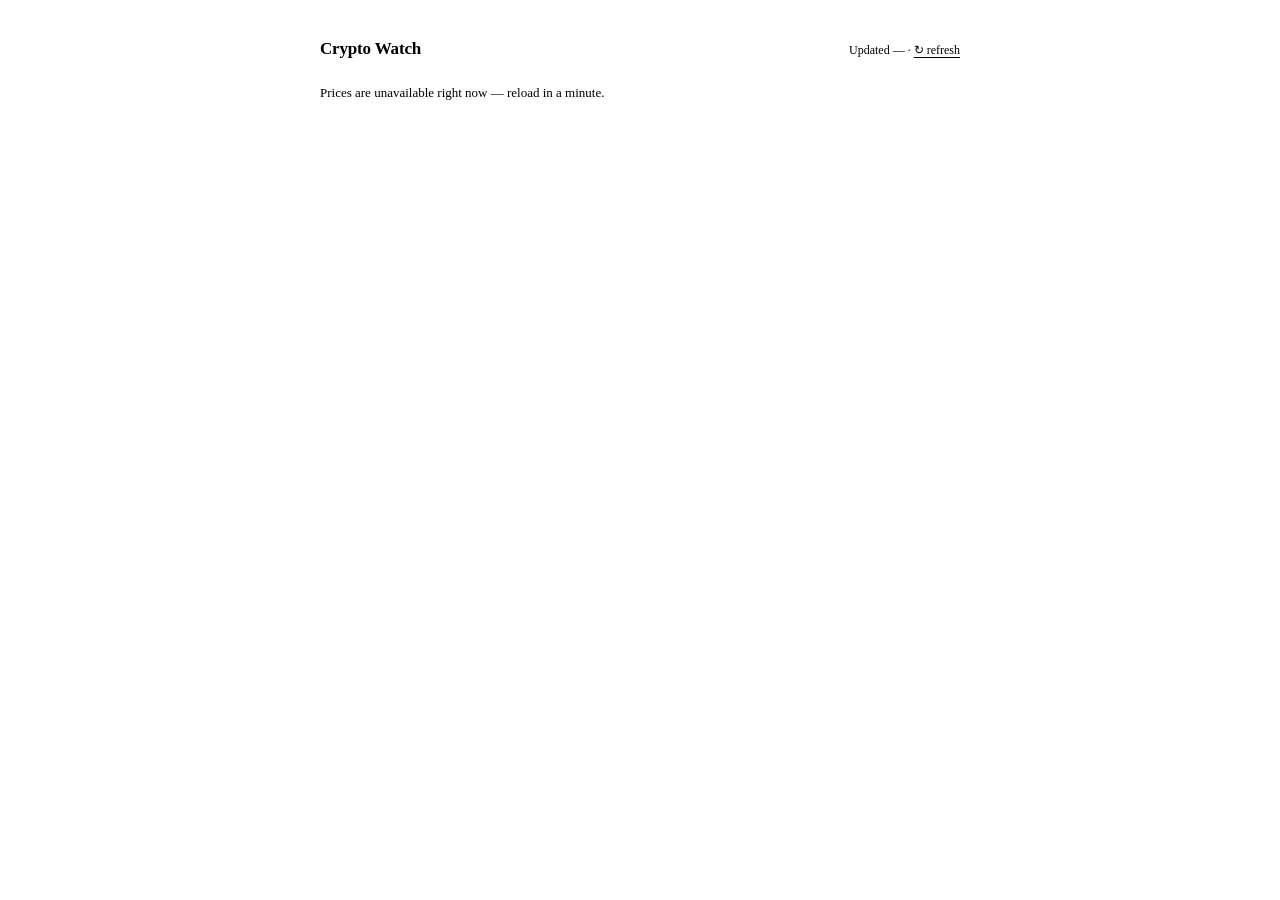
==== static/mycryptowatch/index.html @ 72f3d6cf "style: give crypto watch page a big coin favicon Inline SVG data-URI emoji (no image file needed) so" ====
<!doctype html>
<html lang="en">
<head>
<meta charset="utf-8">
<meta name="viewport" content="width=device-width, initial-scale=1">
<title>Crypto Watch</title>
<meta name="robots" content="noindex">
<link rel="icon" href="data:image/svg+xml,<svg xmlns='http://www.w3.org/2000/svg' viewBox='0 0 100 100'><text y='.9em' font-size='90'>%F0%9F%AA%99</text></svg>">
<link rel="stylesheet" href="/assets/css/site.css">
<style>
  .cw-page { max-width: 640px; margin: 0 auto; padding: 20px 16px 40px; }
  .cw-head { display: flex; align-items: baseline; justify-content: space-between; gap: 12px; margin-bottom: 14px; }
  .cw-head h1 { font-family: var(--font-sans); font-size: 17px; font-weight: 700; letter-spacing: -.01em; line-height: 1.2; }
  .cw-meta { font-size: 12px; color: var(--muted); }
  .cw-table-wrap { overflow-x: auto; }
  .cw-table { width: 100%; border-collapse: collapse; font-size: 14px; }
  .cw-table th { text-align: left; font-family: var(--font-mono); font-size: 10px; text-transform: uppercase; letter-spacing: .08em; color: var(--muted); font-weight: 400; padding: 0 8px 8px; border-bottom: 1px solid var(--line); white-space: nowrap; }
  .cw-table td { padding: 10px 8px; border-bottom: 1px solid var(--line); vertical-align: middle; white-space: nowrap; }
  .cw-table th:not(:first-child), .cw-table td:not(:first-child) { text-align: right; }
  .cw-rank { color: var(--muted); font-family: var(--font-mono); font-size: 12px; }
  .cw-coin { display: flex; align-items: center; gap: 8px; }
  .cw-coin img { width: 18px; height: 18px; border-radius: 50%; flex-shrink: 0; }
  .cw-symbol { color: var(--muted); text-transform: uppercase; font-size: 11px; }
  .cw-change { font-family: var(--font-mono); font-size: 12px; }
  .cw-refresh { color: var(--muted); font-size: 12px; text-decoration: underline; text-underline-offset: 3px; background: none; border: none; cursor: pointer; font: inherit; padding: 0; white-space: nowrap; }
  .cw-empty { color: var(--muted); font-size: 13px; }
  @media (max-width: 400px) {
    .cw-symbol { display: none; }
    .cw-coin img { width: 16px; height: 16px; }
  }
</style>
</head>
<body>
<div class="cw-page">
  <div class="cw-head">
    <h1>Crypto Watch</h1>
    <span class="cw-meta"><span id="cw-updated">Loading…</span> · <button type="button" class="cw-refresh" onclick="location.reload()">↻ refresh</button></span>
  </div>
  <div id="cw-body"></div>
</div>
<script>
(function () {
  var body = document.getElementById('cw-body');
  var updated = document.getElementById('cw-updated');

  function fmtPrice(n) {
    var dp = n >= 1 ? 2 : (n >= 0.01 ? 4 : 6);
    return '$' + n.toLocaleString('en-CA', { minimumFractionDigits: dp, maximumFractionDigits: dp });
  }

  function esc(s) {
    return String(s == null ? '' : s).replace(/[&<>"']/g, function (c) {
      return { '&': '&amp;', '<': '&lt;', '>': '&gt;', '"': '&quot;', "'": '&#39;' }[c];
    });
  }

  fetch('https://api.coingecko.com/api/v3/coins/markets?vs_currency=cad&order=market_cap_desc&per_page=10&page=1&price_change_percentage=24h', { cache: 'no-store' })
    .then(function (r) {
      if (!r.ok) throw new Error(r.status === 429 ? 'rate-limited' : 'bad status');
      return r.json();
    })
    .then(function (coins) {
      updated.textContent = 'Updated ' + new Date().toLocaleString('en-CA');
      var rows = coins.map(function (c, i) {
        var chg = c.price_change_percentage_24h || 0;
        var arrow = chg >= 0 ? '▲' : '▼';
        return '<tr>' +
          '<td class="cw-rank">' + (i + 1) + '</td>' +
          '<td><div class="cw-coin">' +
            (c.image ? '<img src="' + esc(c.image) + '" alt="">' : '') +
            '<span>' + esc(c.name) + '</span>' +
            '<span class="cw-symbol">' + esc(c.symbol) + '</span>' +
          '</div></td>' +
          '<td>' + fmtPrice(c.current_price || 0) + '</td>' +
          '<td class="cw-change">' + arrow + ' ' + Math.abs(chg).toFixed(2) + '%</td>' +
        '</tr>';
      }).join('');
      body.innerHTML =
        '<div class="cw-table-wrap"><table class="cw-table"><thead><tr>' +
        '<th>#</th><th>Coin</th><th>Price (CAD)</th><th>24h</th>' +
        '</tr></thead><tbody>' + rows + '</tbody></table></div>';
    })
    .catch(function (e) {
      updated.textContent = 'Updated —';
      body.innerHTML = '<p class="cw-empty">' +
        (e && e.message === 'rate-limited' ? 'Too many reloads — wait a minute and try again.' : 'Prices are unavailable right now — reload in a minute.') +
        '</p>';
    });
})();
</script>
</body>
</html>
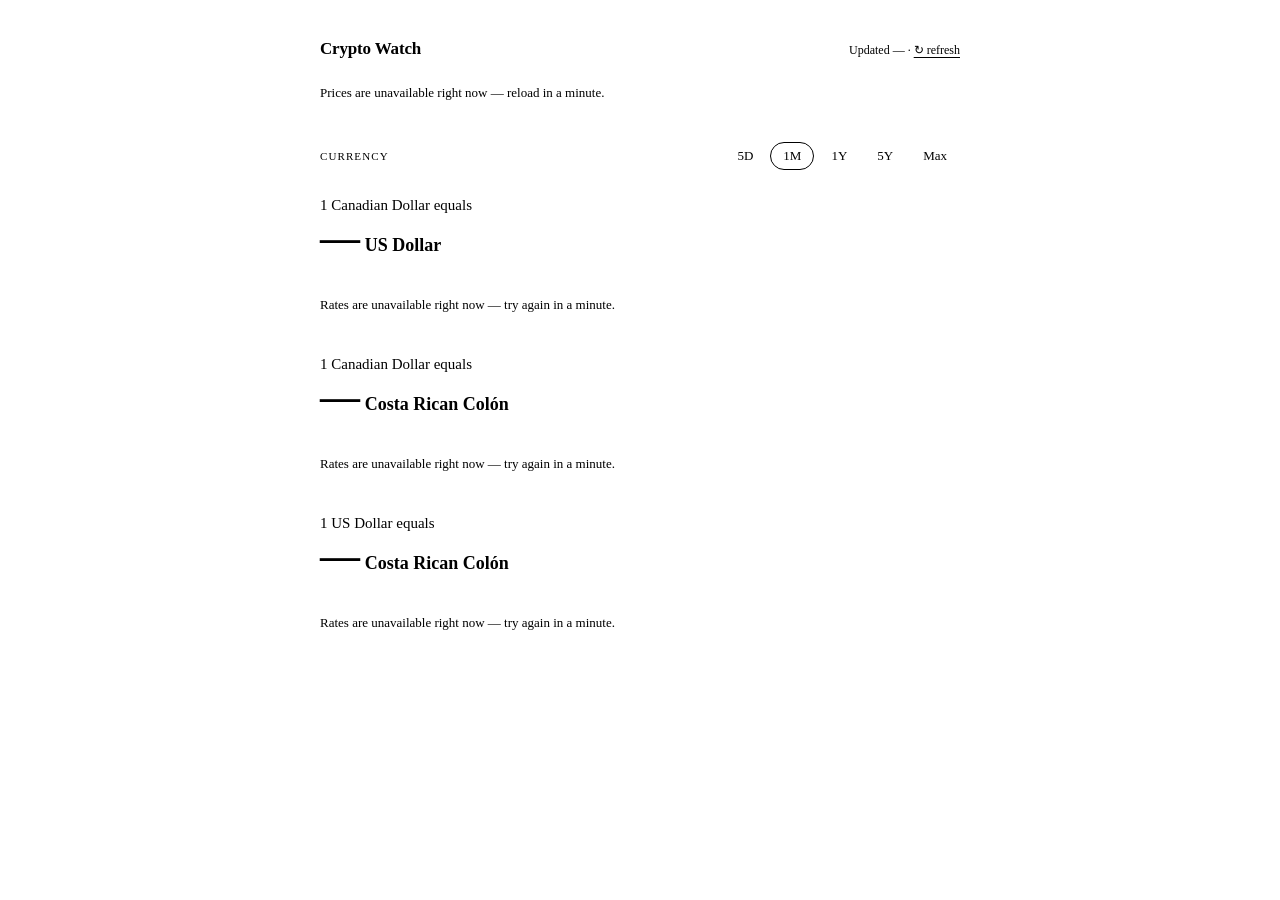
==== commit 8b037c22: "Crypto Watch: CAD/USD/colon currency charts with range tabs" ====
--- a/static/mycryptowatch/index.html
+++ b/static/mycryptowatch/index.html
@@ -24,9 +24,31 @@
   .cw-change { font-family: var(--font-mono); font-size: 12px; }
   .cw-refresh { color: var(--muted); font-size: 12px; text-decoration: underline; text-underline-offset: 3px; background: none; border: none; cursor: pointer; font: inherit; padding: 0; white-space: nowrap; }
   .cw-empty { color: var(--muted); font-size: 13px; }
+  .cw-fx { margin-top: 40px; }
+  .cw-fx-head { display: flex; align-items: center; justify-content: space-between; gap: 12px; flex-wrap: wrap; margin-bottom: 4px; }
+  .cw-fx-head h2 { font-family: var(--font-mono); font-size: 11px; font-weight: 400; text-transform: uppercase; letter-spacing: .1em; color: var(--muted); }
+  .cw-tabs { display: flex; gap: 4px; }
+  .cw-tab { font: inherit; font-size: 13px; color: var(--muted); background: none; border: 1px solid transparent; border-radius: 999px; padding: 5px 12px; cursor: pointer; }
+  .cw-tab:hover { color: var(--text); }
+  .cw-tab[aria-pressed="true"] { color: var(--text); border-color: var(--line); background: var(--panel); }
+  .cw-fx-card { padding: 22px 0 8px; border-bottom: 1px solid var(--line); }
+  .cw-fx-label { font-size: 15px; color: var(--muted); }
+  .cw-fx-value { font-family: var(--font-sans); font-size: 40px; font-weight: 800; letter-spacing: -.03em; line-height: 1.1; margin-top: 2px; }
+  .cw-fx-value small { font-size: 18px; font-weight: 600; letter-spacing: 0; color: var(--muted); margin-left: 6px; }
+  .cw-fx-meta { font-size: 12px; color: var(--muted); margin-top: 6px; min-height: 18px; }
+  .cw-up { color: #81c995; }
+  .cw-down { color: #f28b82; }
+  .cw-fx-chart { margin-top: 10px; touch-action: pan-y; }
+  .cw-fx-chart svg { display: block; width: 100%; height: auto; overflow: visible; }
+  .cw-fx-chart text { font-family: var(--font-sans); font-size: 12px; fill: var(--muted); }
+  .cw-fx-grid { stroke: var(--line); stroke-width: 1; }
+  .cw-fx-cross { stroke: var(--muted); stroke-width: 1; stroke-dasharray: 3 3; }
+  .cw-fx-skel { height: 200px; }
   @media (max-width: 400px) {
     .cw-symbol { display: none; }
     .cw-coin img { width: 16px; height: 16px; }
+    .cw-fx-value { font-size: 34px; }
+    .cw-tab { padding: 5px 9px; }
   }
 </style>
 </head>
@@ -37,6 +59,14 @@
     <span class="cw-meta"><span id="cw-updated">Loading…</span> · <button type="button" class="cw-refresh" onclick="location.reload()">↻ refresh</button></span>
   </div>
   <div id="cw-body"></div>
+
+  <section class="cw-fx" aria-labelledby="cw-fx-title">
+    <div class="cw-fx-head">
+      <h2 id="cw-fx-title">Currency</h2>
+      <div class="cw-tabs" id="cw-tabs" role="group" aria-label="Chart range"></div>
+    </div>
+    <div id="cw-fx"></div>
+  </section>
 </div>
 <script>
 (function () {
@@ -54,24 +84,33 @@
     });
   }
 
-  fetch('https://api.coingecko.com/api/v3/coins/markets?vs_currency=cad&order=market_cap_desc&per_page=10&page=1&price_change_percentage=24h', { cache: 'no-store' })
+  // CoinPaprika: no key, browser calls allowed. CoinGecko's keyless markets call
+  // started answering 403 in Sept 2026; CryptoCompare now demands a key too.
+  fetch('https://api.coinpaprika.com/v1/tickers?quotes=CAD', { cache: 'no-store' })
     .then(function (r) {
       if (!r.ok) throw new Error(r.status === 429 ? 'rate-limited' : 'bad status');
       return r.json();
     })
-    .then(function (coins) {
+    .then(function (all) {
+      var coins = all
+        .filter(function (c) { return c.rank > 0 && c.quotes && c.quotes.CAD; })
+        .sort(function (a, b) { return a.rank - b.rank; })
+        .slice(0, 10);
+      if (!coins.length) throw new Error('bad status');
       updated.textContent = 'Updated ' + new Date().toLocaleString('en-CA');
       var rows = coins.map(function (c, i) {
-        var chg = c.price_change_percentage_24h || 0;
+        var q = c.quotes.CAD;
+        var chg = q.percent_change_24h || 0;
         var arrow = chg >= 0 ? '▲' : '▼';
+        var icon = 'https://assets.coincap.io/assets/icons/' + encodeURIComponent(String(c.symbol).toLowerCase()) + '@2x.png';
         return '<tr>' +
           '<td class="cw-rank">' + (i + 1) + '</td>' +
           '<td><div class="cw-coin">' +
-            (c.image ? '<img src="' + esc(c.image) + '" alt="">' : '') +
+            '<img src="' + esc(icon) + '" alt="" onerror="this.remove()">' +
             '<span>' + esc(c.name) + '</span>' +
             '<span class="cw-symbol">' + esc(c.symbol) + '</span>' +
           '</div></td>' +
-          '<td>' + fmtPrice(c.current_price || 0) + '</td>' +
+          '<td>' + fmtPrice(q.price || 0) + '</td>' +
           '<td class="cw-change">' + arrow + ' ' + Math.abs(chg).toFixed(2) + '%</td>' +
         '</tr>';
       }).join('');
@@ -87,6 +126,201 @@
         '</p>';
     });
 })();
+
+// Currency charts (the Google Finance card): CAD→USD, CAD→CRC, USD→CRC.
+// Frankfurter v2 = ECB daily reference rates, keyless, CORS open, and it carries the colón.
+// Daily data only, so there is no 1D tab.
+(function () {
+  var API = 'https://api.frankfurter.dev/v2/rates?base=CAD&quotes=USD,CRC';
+  var PAIRS = [
+    { label: '1 Canadian Dollar equals', name: 'US Dollar', pick: function (d) { return d.USD; }, dp: 4 },
+    { label: '1 Canadian Dollar equals', name: 'Costa Rican Colón', pick: function (d) { return d.CRC; }, dp: 2 },
+    { label: '1 US Dollar equals', name: 'Costa Rican Colón', pick: function (d) { return d.CRC / d.USD; }, dp: 2 }
+  ];
+  var RANGES = [
+    { k: '5D', days: 14, take: 5, past: 'past 5 days', x: 'day' },
+    { k: '1M', days: 31, past: 'past month', x: 'day' },
+    { k: '1Y', days: 366, past: 'past year', x: 'month' },
+    { k: '5Y', days: 1827, group: 'week', past: 'past 5 years', x: 'year' },
+    { k: 'Max', from: '1999-01-01', group: 'month', past: 'all time', x: 'year' }
+  ];
+  var GREEN = '#81c995', RED = '#f28b82';
+  var tabs = document.getElementById('cw-tabs');
+  var host = document.getElementById('cw-fx');
+  var current = RANGES[1];
+  var cache = {};
+  var cards = [];
+
+  function iso(d) { return d.toISOString().slice(0, 10); }
+  function fmt(n, dp) { return n.toLocaleString('en-CA', { minimumFractionDigits: dp, maximumFractionDigits: dp }); }
+  function dateOf(s) { var p = s.split('-'); return new Date(+p[0], +p[1] - 1, +p[2]); }
+  function fmtDate(s, long) {
+    return dateOf(s).toLocaleDateString('en-CA', long ? { month: 'short', day: 'numeric', year: 'numeric' } : { month: 'short', day: 'numeric' });
+  }
+  function xLabel(s, kind) {
+    var d = dateOf(s);
+    if (kind === 'year') return String(d.getFullYear());
+    if (kind === 'month') return d.toLocaleDateString('en-CA', { month: 'short', year: '2-digit' });
+    return d.toLocaleDateString('en-CA', { month: 'short', day: 'numeric' });
+  }
+
+  // One request per range; rows come back one per (date, quote), so fold them by date.
+  function load(range) {
+    if (cache[range.k]) return cache[range.k];
+    var from = range.from || iso(new Date(Date.now() - range.days * 86400000));
+    var url = API + '&from=' + from + (range.group ? '&group=' + range.group : '');
+    cache[range.k] = fetch(url)
+      .then(function (r) {
+        if (!r.ok) throw new Error('bad status');
+        return r.json();
+      })
+      .then(function (rows) {
+        var by = {}, order = [];
+        rows.forEach(function (r) {
+          if (!by[r.date]) { by[r.date] = { date: r.date }; order.push(r.date); }
+          by[r.date][r.quote] = r.rate;
+        });
+        var days = order.sort().map(function (d) { return by[d]; })
+          .filter(function (d) { return d.USD > 0 && d.CRC > 0; });
+        if (range.take) days = days.slice(-range.take);
+        if (days.length < 2) throw new Error('bad status');
+        return days;
+      })
+      .then(function (days) {
+        // weekly/monthly buckets are averages — end the line on today's real daily rate
+        if (!range.group) return days;
+        return load(RANGES[0]).then(function (recent) {
+          var latest = recent[recent.length - 1];
+          if (latest.date > days[days.length - 1].date) days.push(latest);
+          return days;
+        });
+      })
+      .catch(function (e) { delete cache[range.k]; throw e; });
+    return cache[range.k];
+  }
+
+  function niceStep(span, n) {
+    var raw = span / n, mag = Math.pow(10, Math.floor(Math.log10(raw))), f = raw / mag;
+    return (f < 1.5 ? 1 : f < 3.5 ? 2 : f < 7.5 ? 5 : 10) * mag;
+  }
+
+  function buildCards() {
+    host.innerHTML = '';
+    cards = PAIRS.map(function (p) {
+      var el = document.createElement('div');
+      el.className = 'cw-fx-card';
+      el.innerHTML =
+        '<div class="cw-fx-label">' + p.label + '</div>' +
+        '<div class="cw-fx-value"><span class="v">—</span><small>' + p.name + '</small></div>' +
+        '<div class="cw-fx-meta">Loading…</div>' +
+        '<div class="cw-fx-chart"><div class="cw-fx-skel"></div></div>';
+      host.appendChild(el);
+      return { pair: p, el: el, v: el.querySelector('.v'), meta: el.querySelector('.cw-fx-meta'), chart: el.querySelector('.cw-fx-chart'), pts: null };
+    });
+  }
+
+  function metaFor(c, i) {
+    var pts = c.pts, last = pts[pts.length - 1], first = pts[0];
+    if (i == null || i === pts.length - 1) {
+      var chg = (last.y / first.y - 1) * 100, up = chg >= 0;
+      return fmtDate(last.date, true) + ' · ECB daily rate · <span class="' + (up ? 'cw-up' : 'cw-down') + '">' +
+        (up ? '▲' : '▼') + ' ' + Math.abs(chg).toFixed(2) + '%</span> ' + current.past;
+    }
+    return fmtDate(pts[i].date, true) + ' · ' + (current.group ? (current.group === 'week' ? 'weekly' : 'monthly') + ' average' : 'ECB daily rate');
+  }
+
+  function draw(c) {
+    var pts = c.pts, W = Math.max(280, c.chart.clientWidth || 600), H = 210, L = 40, R = 14, T = 12, B = 26;
+    var ys = pts.map(function (p) { return p.y; });
+    var lo = Math.min.apply(null, ys), hi = Math.max.apply(null, ys);
+    var pad = (hi - lo) * 0.12 || hi * 0.002;
+    lo -= pad; hi += pad;
+    var step = niceStep(hi - lo, 3), tdp = Math.max(0, Math.ceil(-Math.log10(step) - 1e-9));
+    var ticks = [];
+    for (var t = Math.ceil(lo / step) * step; t <= hi + 1e-9; t += step) ticks.push(t);
+    function X(i) { return L + (W - L - R) * i / (pts.length - 1); }
+    function Y(v) { return T + (H - T - B) * (1 - (v - lo) / (hi - lo)); }
+    var up = pts[pts.length - 1].y >= pts[0].y, col = up ? GREEN : RED;
+    var line = pts.map(function (p, i) { return (i ? 'L' : 'M') + X(i).toFixed(1) + ' ' + Y(p.y).toFixed(1); }).join('');
+    var area = line + 'L' + X(pts.length - 1).toFixed(1) + ' ' + (H - B) + 'L' + L + ' ' + (H - B) + 'Z';
+    var s = '<svg viewBox="0 0 ' + W + ' ' + H + '" role="img" aria-label="' + c.pair.label + ' ' + c.pair.name + ', ' + current.past + '">';
+    ticks.forEach(function (tv) {
+      s += '<line class="cw-fx-grid" x1="' + L + '" x2="' + (W - R) + '" y1="' + Y(tv).toFixed(1) + '" y2="' + Y(tv).toFixed(1) + '"/>' +
+        '<text x="' + (L - 8) + '" y="' + (Y(tv) + 4).toFixed(1) + '" text-anchor="end">' + fmt(tv, tdp) + '</text>';
+    });
+    var n = W < 420 ? 3 : 4;
+    for (var k = 0; k < n; k++) {
+      var i = Math.round((pts.length - 1) * (k + 0.5) / n);
+      s += '<text x="' + X(i).toFixed(1) + '" y="' + (H - 6) + '" text-anchor="middle">' + xLabel(pts[i].date, current.x) + '</text>';
+    }
+    s += '<path d="' + area + '" fill="' + col + '" fill-opacity=".08"/>' +
+      '<path d="' + line + '" fill="none" stroke="' + col + '" stroke-width="2" stroke-linejoin="round" stroke-linecap="round"/>' +
+      '<line class="cw-fx-cross" y1="' + T + '" y2="' + (H - B) + '" style="display:none"/>' +
+      '<circle r="5" fill="' + col + '" cx="' + X(pts.length - 1).toFixed(1) + '" cy="' + Y(pts[pts.length - 1].y).toFixed(1) + '"/>' +
+      '</svg>';
+    c.chart.innerHTML = s;
+    var svg = c.chart.firstChild, cross = svg.querySelector('.cw-fx-cross'), dot = svg.querySelector('circle');
+
+    function show(i) {
+      dot.setAttribute('cx', X(i).toFixed(1)); dot.setAttribute('cy', Y(pts[i].y).toFixed(1));
+      c.v.textContent = fmt(pts[i].y, c.pair.dp);
+      c.meta.innerHTML = metaFor(c, i);
+      if (i === pts.length - 1) { cross.style.display = 'none'; return; }
+      cross.setAttribute('x1', X(i).toFixed(1)); cross.setAttribute('x2', X(i).toFixed(1)); cross.style.display = '';
+    }
+    function move(ev) {
+      var rect = svg.getBoundingClientRect(), x = (ev.clientX - rect.left) * (W / rect.width);
+      var i = Math.round((x - L) / (W - L - R) * (pts.length - 1));
+      show(Math.max(0, Math.min(pts.length - 1, i)));
+    }
+    svg.addEventListener('pointermove', move);
+    svg.addEventListener('pointerdown', move);
+    svg.addEventListener('pointerleave', function () { show(pts.length - 1); });
+    show(pts.length - 1);
+  }
+
+  function render() {
+    cards.forEach(function (c) { c.chart.innerHTML = '<div class="cw-fx-skel"></div>'; c.meta.textContent = 'Loading…'; });
+    var range = current;
+    load(range).then(function (days) {
+      if (range !== current) return;
+      cards.forEach(function (c) {
+        c.pts = days.map(function (d) { return { date: d.date, y: c.pair.pick(d) }; });
+        draw(c);
+      });
+    }).catch(function () {
+      if (range !== current) return;
+      cards.forEach(function (c) {
+        c.pts = null; c.v.textContent = '—';
+        c.chart.innerHTML = '<p class="cw-empty">Rates are unavailable right now — try again in a minute.</p>';
+        c.meta.textContent = '';
+      });
+    });
+  }
+
+  function paintTabs() {
+    tabs.innerHTML = RANGES.map(function (r) {
+      return '<button type="button" class="cw-tab" data-k="' + r.k + '" aria-pressed="' + (r === current) + '">' + r.k + '</button>';
+    }).join('');
+  }
+  tabs.addEventListener('click', function (e) {
+    var b = e.target.closest('.cw-tab');
+    if (!b) return;
+    current = RANGES.filter(function (r) { return r.k === b.getAttribute('data-k'); })[0];
+    paintTabs();
+    render();
+  });
+
+  var rt;
+  window.addEventListener('resize', function () {
+    clearTimeout(rt);
+    rt = setTimeout(function () { cards.forEach(function (c) { if (c.pts) draw(c); }); }, 150);
+  });
+
+  paintTabs();
+  buildCards();
+  render();
+})();
 </script>
 </body>
 </html>
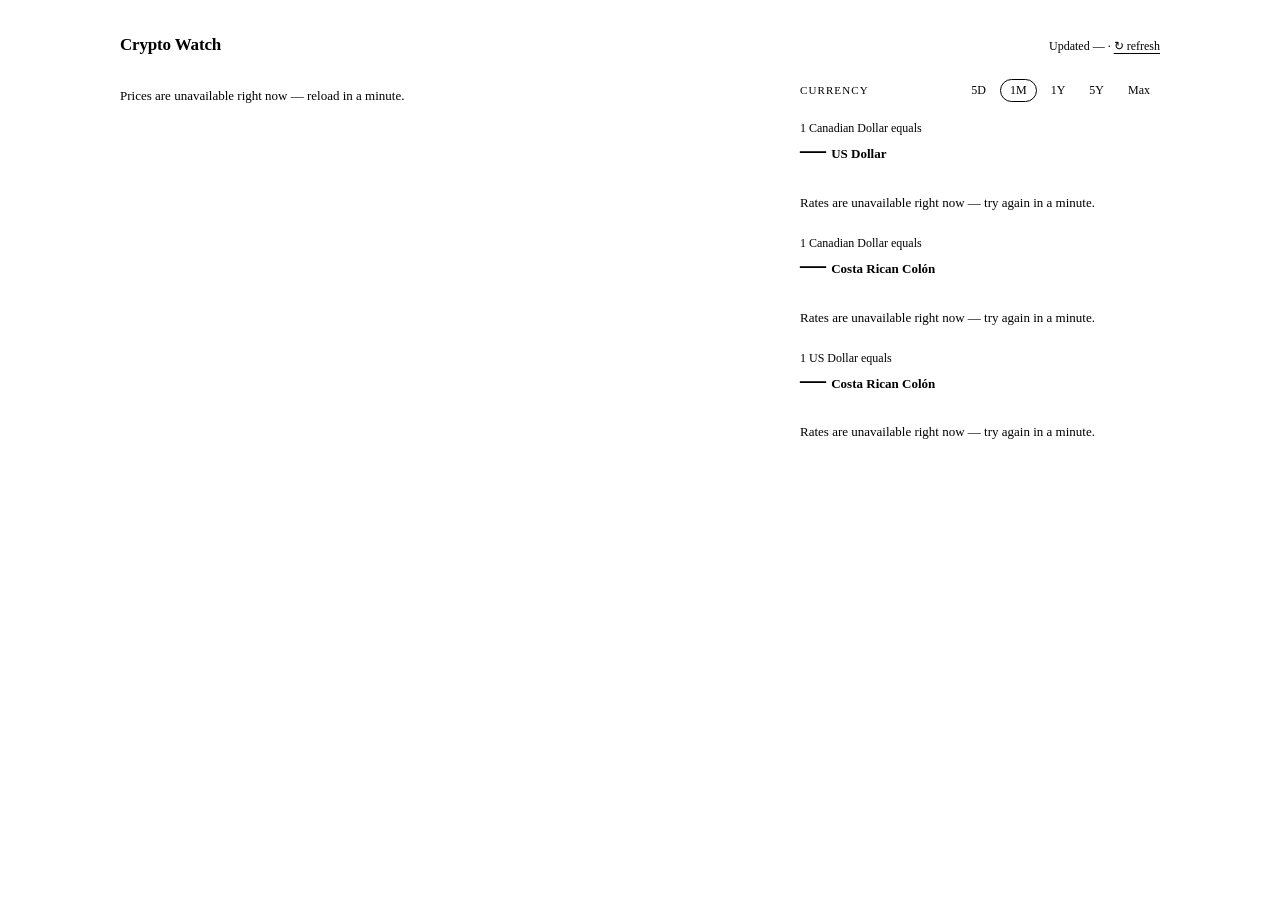
==== commit d6347670: "Crypto Watch: two-column compact layout, crypto left, currency right" ====
--- a/static/mycryptowatch/index.html
+++ b/static/mycryptowatch/index.html
@@ -8,14 +8,16 @@
 <link rel="icon" href="data:image/svg+xml,<svg xmlns='http://www.w3.org/2000/svg' viewBox='0 0 100 100'><text y='.9em' font-size='90'>%F0%9F%AA%99</text></svg>">
 <link rel="stylesheet" href="/assets/css/site.css">
 <style>
-  .cw-page { max-width: 640px; margin: 0 auto; padding: 20px 16px 40px; }
-  .cw-head { display: flex; align-items: baseline; justify-content: space-between; gap: 12px; margin-bottom: 14px; }
+  .cw-page { max-width: 1040px; margin: 0 auto; padding: 16px 16px 24px; }
+  .cw-grid { display: grid; grid-template-columns: minmax(0, 1fr) 360px; gap: 28px; align-items: start; }
+  @media (max-width: 820px) { .cw-grid { grid-template-columns: minmax(0, 1fr); gap: 20px; } }
+  .cw-head { display: flex; align-items: baseline; justify-content: space-between; gap: 12px; margin-bottom: 8px; }
   .cw-head h1 { font-family: var(--font-sans); font-size: 17px; font-weight: 700; letter-spacing: -.01em; line-height: 1.2; }
   .cw-meta { font-size: 12px; color: var(--muted); }
   .cw-table-wrap { overflow-x: auto; }
   .cw-table { width: 100%; border-collapse: collapse; font-size: 14px; }
   .cw-table th { text-align: left; font-family: var(--font-mono); font-size: 10px; text-transform: uppercase; letter-spacing: .08em; color: var(--muted); font-weight: 400; padding: 0 8px 8px; border-bottom: 1px solid var(--line); white-space: nowrap; }
-  .cw-table td { padding: 10px 8px; border-bottom: 1px solid var(--line); vertical-align: middle; white-space: nowrap; }
+  .cw-table td { padding: 7px 8px; border-bottom: 1px solid var(--line); vertical-align: middle; white-space: nowrap; }
   .cw-table th:not(:first-child), .cw-table td:not(:first-child) { text-align: right; }
   .cw-rank { color: var(--muted); font-family: var(--font-mono); font-size: 12px; }
   .cw-coin { display: flex; align-items: center; gap: 8px; }
@@ -24,31 +26,28 @@
   .cw-change { font-family: var(--font-mono); font-size: 12px; }
   .cw-refresh { color: var(--muted); font-size: 12px; text-decoration: underline; text-underline-offset: 3px; background: none; border: none; cursor: pointer; font: inherit; padding: 0; white-space: nowrap; }
   .cw-empty { color: var(--muted); font-size: 13px; }
-  .cw-fx { margin-top: 40px; }
-  .cw-fx-head { display: flex; align-items: center; justify-content: space-between; gap: 12px; flex-wrap: wrap; margin-bottom: 4px; }
+  .cw-fx-head { display: flex; align-items: center; justify-content: space-between; gap: 8px; flex-wrap: wrap; margin-bottom: 0; padding-bottom: 6px; border-bottom: 1px solid var(--line); }
   .cw-fx-head h2 { font-family: var(--font-mono); font-size: 11px; font-weight: 400; text-transform: uppercase; letter-spacing: .1em; color: var(--muted); }
   .cw-tabs { display: flex; gap: 4px; }
-  .cw-tab { font: inherit; font-size: 13px; color: var(--muted); background: none; border: 1px solid transparent; border-radius: 999px; padding: 5px 12px; cursor: pointer; }
+  .cw-tab { font: inherit; font-size: 12px; color: var(--muted); background: none; border: 1px solid transparent; border-radius: 999px; padding: 3px 9px; cursor: pointer; }
   .cw-tab:hover { color: var(--text); }
   .cw-tab[aria-pressed="true"] { color: var(--text); border-color: var(--line); background: var(--panel); }
-  .cw-fx-card { padding: 22px 0 8px; border-bottom: 1px solid var(--line); }
-  .cw-fx-label { font-size: 15px; color: var(--muted); }
-  .cw-fx-value { font-family: var(--font-sans); font-size: 40px; font-weight: 800; letter-spacing: -.03em; line-height: 1.1; margin-top: 2px; }
-  .cw-fx-value small { font-size: 18px; font-weight: 600; letter-spacing: 0; color: var(--muted); margin-left: 6px; }
-  .cw-fx-meta { font-size: 12px; color: var(--muted); margin-top: 6px; min-height: 18px; }
+  .cw-fx-card { padding: 10px 0 2px; border-bottom: 1px solid var(--line); }
+  .cw-fx-label { font-size: 12px; color: var(--muted); }
+  .cw-fx-value { font-family: var(--font-sans); font-size: 26px; font-weight: 800; letter-spacing: -.03em; line-height: 1.1; }
+  .cw-fx-value small { font-size: 13px; font-weight: 600; letter-spacing: 0; color: var(--muted); margin-left: 6px; }
+  .cw-fx-meta { font-size: 11px; color: var(--muted); margin-top: 2px; min-height: 15px; }
   .cw-up { color: #81c995; }
   .cw-down { color: #f28b82; }
-  .cw-fx-chart { margin-top: 10px; touch-action: pan-y; }
+  .cw-fx-chart { margin-top: 2px; touch-action: pan-y; }
   .cw-fx-chart svg { display: block; width: 100%; height: auto; overflow: visible; }
-  .cw-fx-chart text { font-family: var(--font-sans); font-size: 12px; fill: var(--muted); }
+  .cw-fx-chart text { font-family: var(--font-sans); font-size: 10px; fill: var(--muted); }
   .cw-fx-grid { stroke: var(--line); stroke-width: 1; }
   .cw-fx-cross { stroke: var(--muted); stroke-width: 1; stroke-dasharray: 3 3; }
-  .cw-fx-skel { height: 200px; }
+  .cw-fx-skel { height: 118px; }
   @media (max-width: 400px) {
     .cw-symbol { display: none; }
     .cw-coin img { width: 16px; height: 16px; }
-    .cw-fx-value { font-size: 34px; }
-    .cw-tab { padding: 5px 9px; }
   }
 </style>
 </head>
@@ -58,15 +57,16 @@
     <h1>Crypto Watch</h1>
     <span class="cw-meta"><span id="cw-updated">Loading…</span> · <button type="button" class="cw-refresh" onclick="location.reload()">↻ refresh</button></span>
   </div>
-  <div id="cw-body"></div>
-
-  <section class="cw-fx" aria-labelledby="cw-fx-title">
-    <div class="cw-fx-head">
-      <h2 id="cw-fx-title">Currency</h2>
-      <div class="cw-tabs" id="cw-tabs" role="group" aria-label="Chart range"></div>
-    </div>
-    <div id="cw-fx"></div>
-  </section>
+  <div class="cw-grid">
+    <div id="cw-body"></div>
+    <section class="cw-fx" aria-labelledby="cw-fx-title">
+      <div class="cw-fx-head">
+        <h2 id="cw-fx-title">Currency</h2>
+        <div class="cw-tabs" id="cw-tabs" role="group" aria-label="Chart range"></div>
+      </div>
+      <div id="cw-fx"></div>
+    </section>
+  </div>
 </div>
 <script>
 (function () {
@@ -230,7 +230,7 @@
   }
 
   function draw(c) {
-    var pts = c.pts, W = Math.max(280, c.chart.clientWidth || 600), H = 210, L = 40, R = 14, T = 12, B = 26;
+    var pts = c.pts, W = Math.max(280, c.chart.clientWidth || 600), H = 118, L = 36, R = 8, T = 6, B = 16;
     var ys = pts.map(function (p) { return p.y; });
     var lo = Math.min.apply(null, ys), hi = Math.max.apply(null, ys);
     var pad = (hi - lo) * 0.12 || hi * 0.002;
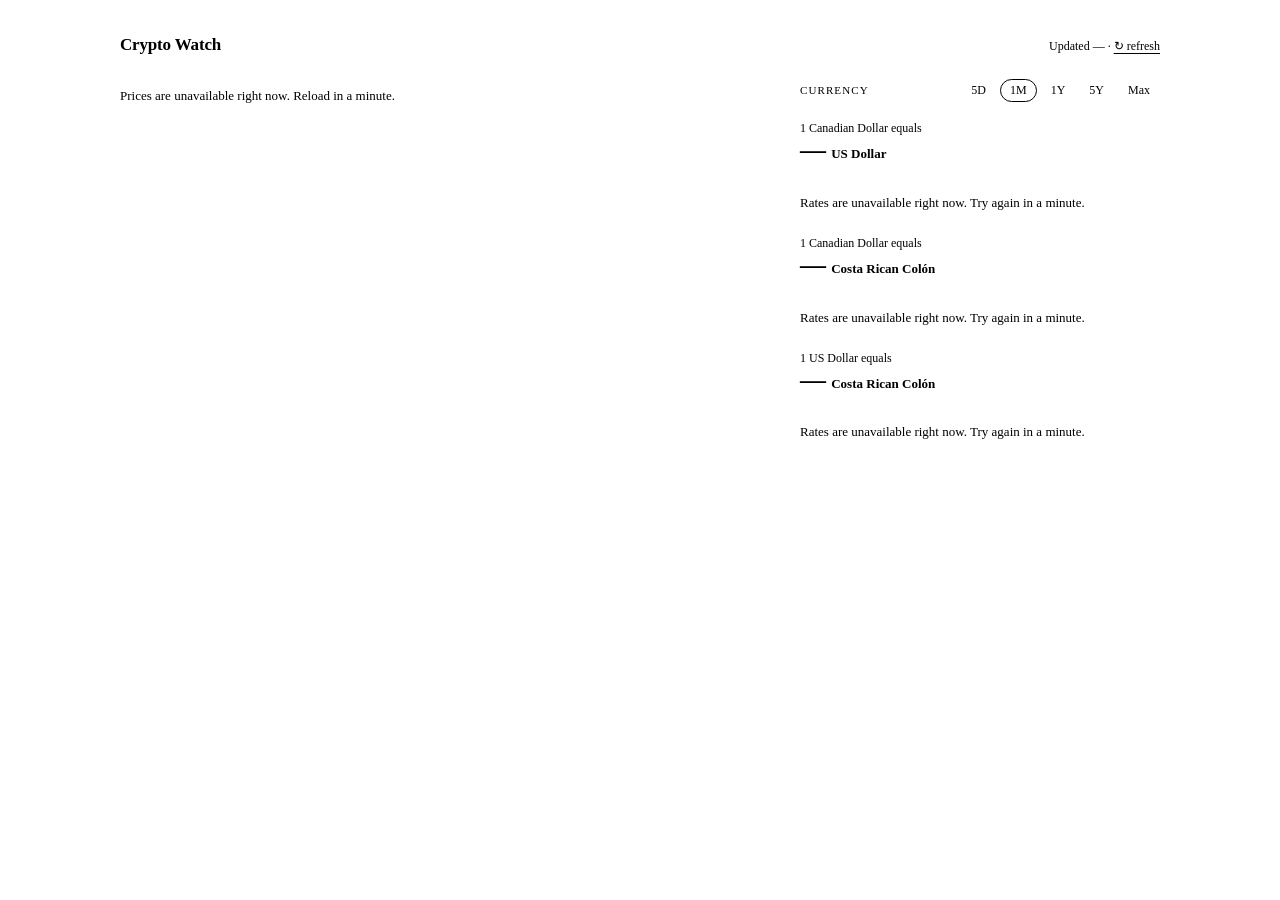
==== commit e9b99767: "Crypto Watch: error messages read as two short sentences, no long dash" ====
--- a/static/mycryptowatch/index.html
+++ b/static/mycryptowatch/index.html
@@ -19,7 +19,6 @@
   .cw-table th { text-align: left; font-family: var(--font-mono); font-size: 10px; text-transform: uppercase; letter-spacing: .08em; color: var(--muted); font-weight: 400; padding: 0 8px 8px; border-bottom: 1px solid var(--line); white-space: nowrap; }
   .cw-table td { padding: 7px 8px; border-bottom: 1px solid var(--line); vertical-align: middle; white-space: nowrap; }
   .cw-table th:not(:first-child), .cw-table td:not(:first-child) { text-align: right; }
-  .cw-rank { color: var(--muted); font-family: var(--font-mono); font-size: 12px; }
   .cw-coin { display: flex; align-items: center; gap: 8px; }
   .cw-coin img { width: 18px; height: 18px; border-radius: 50%; flex-shrink: 0; }
   .cw-symbol { color: var(--muted); text-transform: uppercase; font-size: 11px; }
@@ -84,45 +83,92 @@
     });
   }
 
-  // CoinPaprika: no key, browser calls allowed. CoinGecko's keyless markets call
-  // started answering 403 in Sept 2026; CryptoCompare now demands a key too.
-  fetch('https://api.coinpaprika.com/v1/tickers?quotes=CAD', { cache: 'no-store' })
-    .then(function (r) {
+  // Kraken public API: no key, browser calls allowed (CORS echoes the origin). The ticker
+  // gives the CAD price; its "open" is since midnight UTC, so the 24h change comes from the
+  // hourly candle that contains "now minus 24h" (OHLC, since = now - 25h).
+  var COINS = [
+    { sym: 'BTC', name: 'Bitcoin', pair: 'XBTCAD', keys: ['XXBTZCAD', 'XBTCAD'] },
+    { sym: 'ETH', name: 'Ethereum', pair: 'ETHCAD', keys: ['XETHZCAD', 'ETHCAD'] },
+    { sym: 'XRP', name: 'XRP', pair: 'XRPCAD', keys: ['XXRPZCAD', 'XRPCAD'] },
+    { sym: 'SOL', name: 'Solana', pair: 'SOLCAD', keys: ['SOLCAD'] },
+    { sym: 'USDT', name: 'Tether', pair: 'USDTCAD', keys: ['USDTZCAD', 'USDTCAD'] },
+    { sym: 'USDC', name: 'USDC', pair: 'USDCCAD', keys: ['USDCCAD'] }
+  ];
+  var KRAKEN = 'https://api.kraken.com/0/public/';
+
+  /* cw-parse:start */
+  // Pure: (Ticker result, { SYM: OHLC result | null }, now in unix seconds) -> display rows.
+  function krakenRows(tickerResult, ohlcBySym, nowSec) {
+    function pick(obj, keys) {
+      for (var i = 0; i < keys.length; i++) { if (obj && obj[keys[i]]) return obj[keys[i]]; }
+      return null;
+    }
+    var rows = [];
+    COINS.forEach(function (c) {
+      var t = pick(tickerResult, c.keys);
+      var price = t ? parseFloat(t.c && t.c[0]) : NaN;
+      if (!(price > 0)) return;
+      var change = null, candles = pick(ohlcBySym[c.sym], c.keys);
+      if (candles && candles.length) {
+        var target = nowSec - 86400, ref = null;
+        candles.forEach(function (k) { if (k[0] <= target) ref = k; });
+        var open = ref ? parseFloat(ref[1]) : NaN;
+        if (open > 0) change = (price / open - 1) * 100;
+      }
+      rows.push({ symbol: c.sym, name: c.name, price: price, change: change });
+    });
+    return rows;
+  }
+  /* cw-parse:end */
+
+  function krakenGet(path) {
+    return fetch(KRAKEN + path, { cache: 'no-store' }).then(function (r) {
       if (!r.ok) throw new Error(r.status === 429 ? 'rate-limited' : 'bad status');
       return r.json();
+    }).then(function (j) {
+      if (j.error && j.error.length) throw new Error(/rate limit/i.test(j.error.join(' ')) ? 'rate-limited' : 'bad status');
+      return j.result;
+    });
+  }
+
+  var since = Math.floor(Date.now() / 1000) - 90000;
+  var ohlc = COINS.map(function (c) {
+    // a missing candle list only blanks that coin's 24h cell, never the table
+    return krakenGet('OHLC?pair=' + c.pair + '&interval=60&since=' + since).catch(function () { return null; });
+  });
+  krakenGet('Ticker?pair=' + COINS.map(function (c) { return c.pair; }).join(','))
+    .then(function (ticker) {
+      return Promise.all(ohlc).then(function (list) {
+        var by = {};
+        COINS.forEach(function (c, i) { by[c.sym] = list[i]; });
+        return krakenRows(ticker, by, Math.floor(Date.now() / 1000));
+      });
     })
-    .then(function (all) {
-      var coins = all
-        .filter(function (c) { return c.rank > 0 && c.quotes && c.quotes.CAD; })
-        .sort(function (a, b) { return a.rank - b.rank; })
-        .slice(0, 10);
+    .then(function (coins) {
       if (!coins.length) throw new Error('bad status');
       updated.textContent = 'Updated ' + new Date().toLocaleString('en-CA');
-      var rows = coins.map(function (c, i) {
-        var q = c.quotes.CAD;
-        var chg = q.percent_change_24h || 0;
-        var arrow = chg >= 0 ? '▲' : '▼';
-        var icon = 'https://assets.coincap.io/assets/icons/' + encodeURIComponent(String(c.symbol).toLowerCase()) + '@2x.png';
+      var rows = coins.map(function (c) {
+        var chg = c.change, arrow = chg == null ? '' : (chg >= 0 ? '▲ ' : '▼ ');
+        var icon = 'https://assets.coincap.io/assets/icons/' + encodeURIComponent(c.symbol.toLowerCase()) + '@2x.png';
         return '<tr>' +
-          '<td class="cw-rank">' + (i + 1) + '</td>' +
           '<td><div class="cw-coin">' +
             '<img src="' + esc(icon) + '" alt="" onerror="this.remove()">' +
             '<span>' + esc(c.name) + '</span>' +
             '<span class="cw-symbol">' + esc(c.symbol) + '</span>' +
           '</div></td>' +
-          '<td>' + fmtPrice(q.price || 0) + '</td>' +
-          '<td class="cw-change">' + arrow + ' ' + Math.abs(chg).toFixed(2) + '%</td>' +
+          '<td>' + fmtPrice(c.price) + '</td>' +
+          '<td class="cw-change">' + (chg == null ? '—' : arrow + Math.abs(chg).toFixed(2) + '%') + '</td>' +
         '</tr>';
       }).join('');
       body.innerHTML =
         '<div class="cw-table-wrap"><table class="cw-table"><thead><tr>' +
-        '<th>#</th><th>Coin</th><th>Price (CAD)</th><th>24h</th>' +
+        '<th>Coin</th><th>Price (CAD)</th><th>24h</th>' +
         '</tr></thead><tbody>' + rows + '</tbody></table></div>';
     })
     .catch(function (e) {
       updated.textContent = 'Updated —';
       body.innerHTML = '<p class="cw-empty">' +
-        (e && e.message === 'rate-limited' ? 'Too many reloads — wait a minute and try again.' : 'Prices are unavailable right now — reload in a minute.') +
+        (e && e.message === 'rate-limited' ? 'Too many reloads. Wait a minute and try again.' : 'Prices are unavailable right now. Reload in a minute.') +
         '</p>';
     });
 })();
@@ -292,7 +338,7 @@
       if (range !== current) return;
       cards.forEach(function (c) {
         c.pts = null; c.v.textContent = '—';
-        c.chart.innerHTML = '<p class="cw-empty">Rates are unavailable right now — try again in a minute.</p>';
+        c.chart.innerHTML = '<p class="cw-empty">Rates are unavailable right now. Try again in a minute.</p>';
         c.meta.textContent = '';
       });
     });
